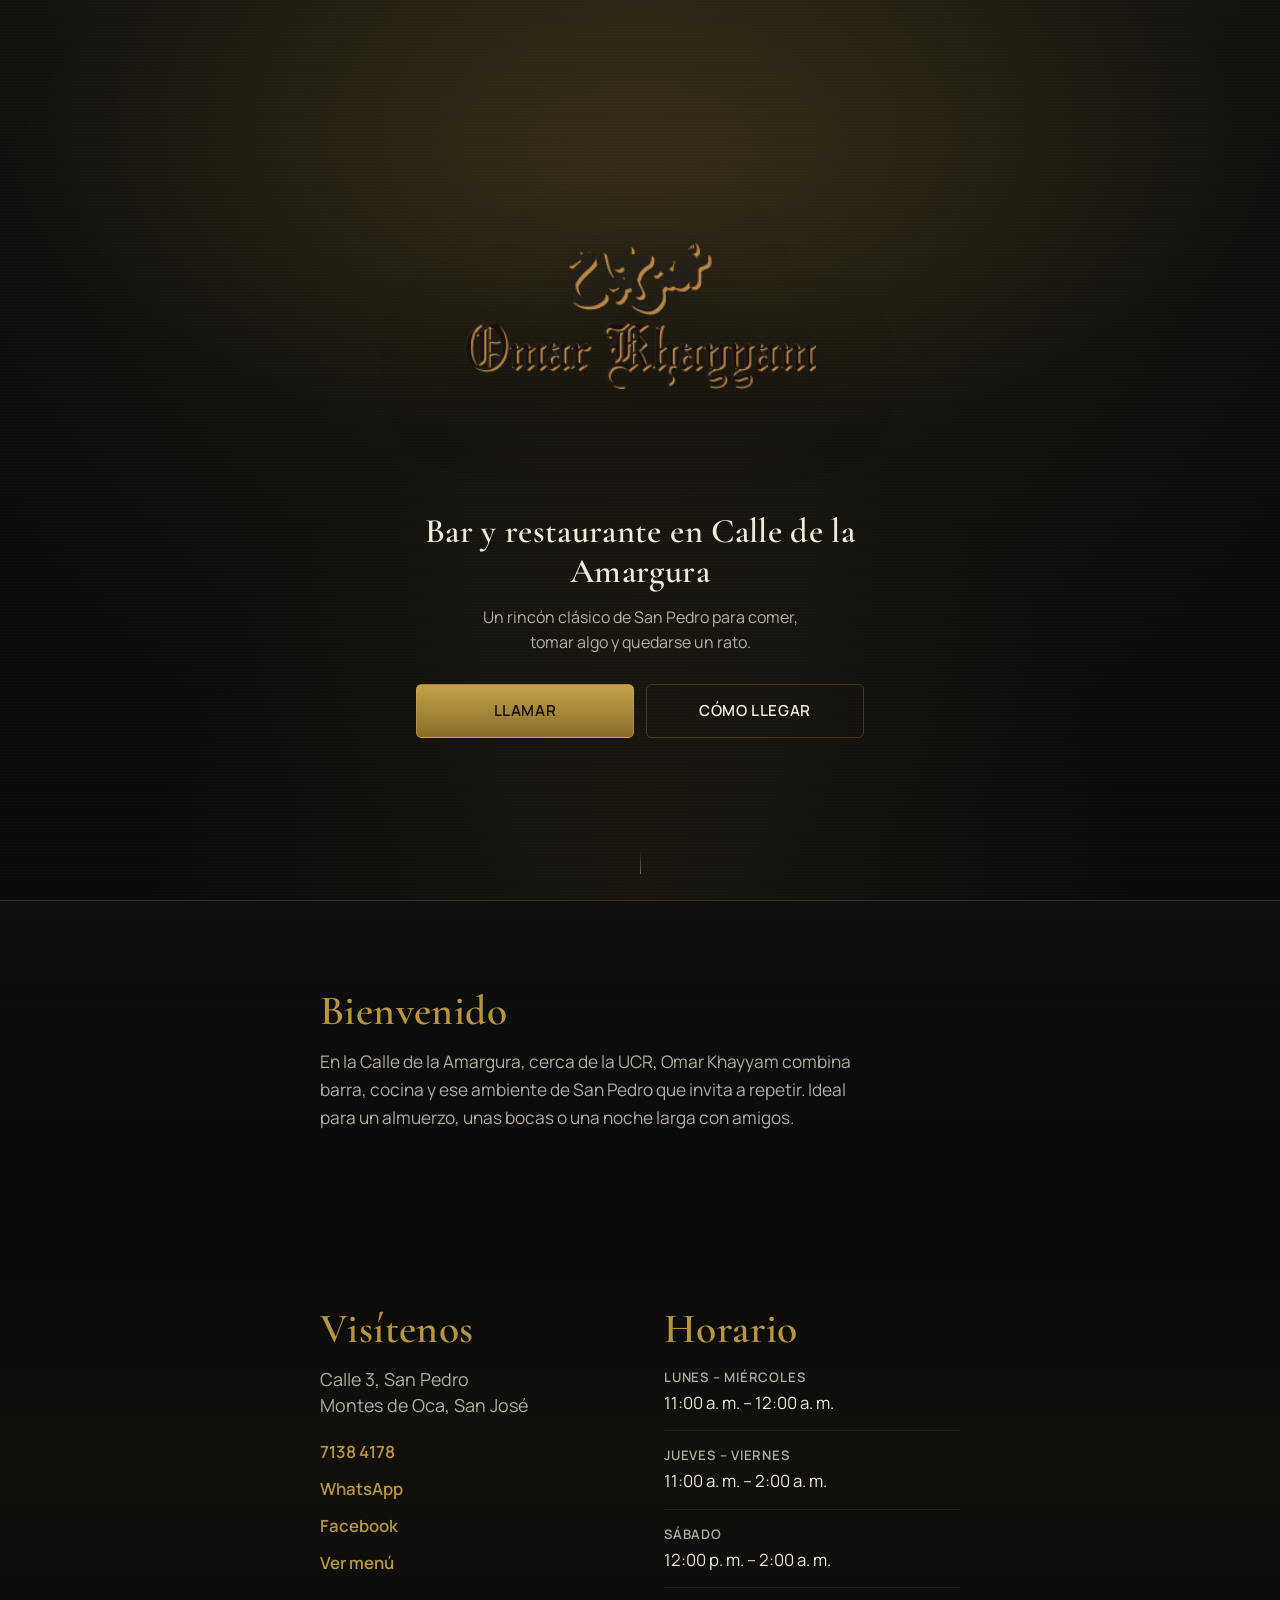
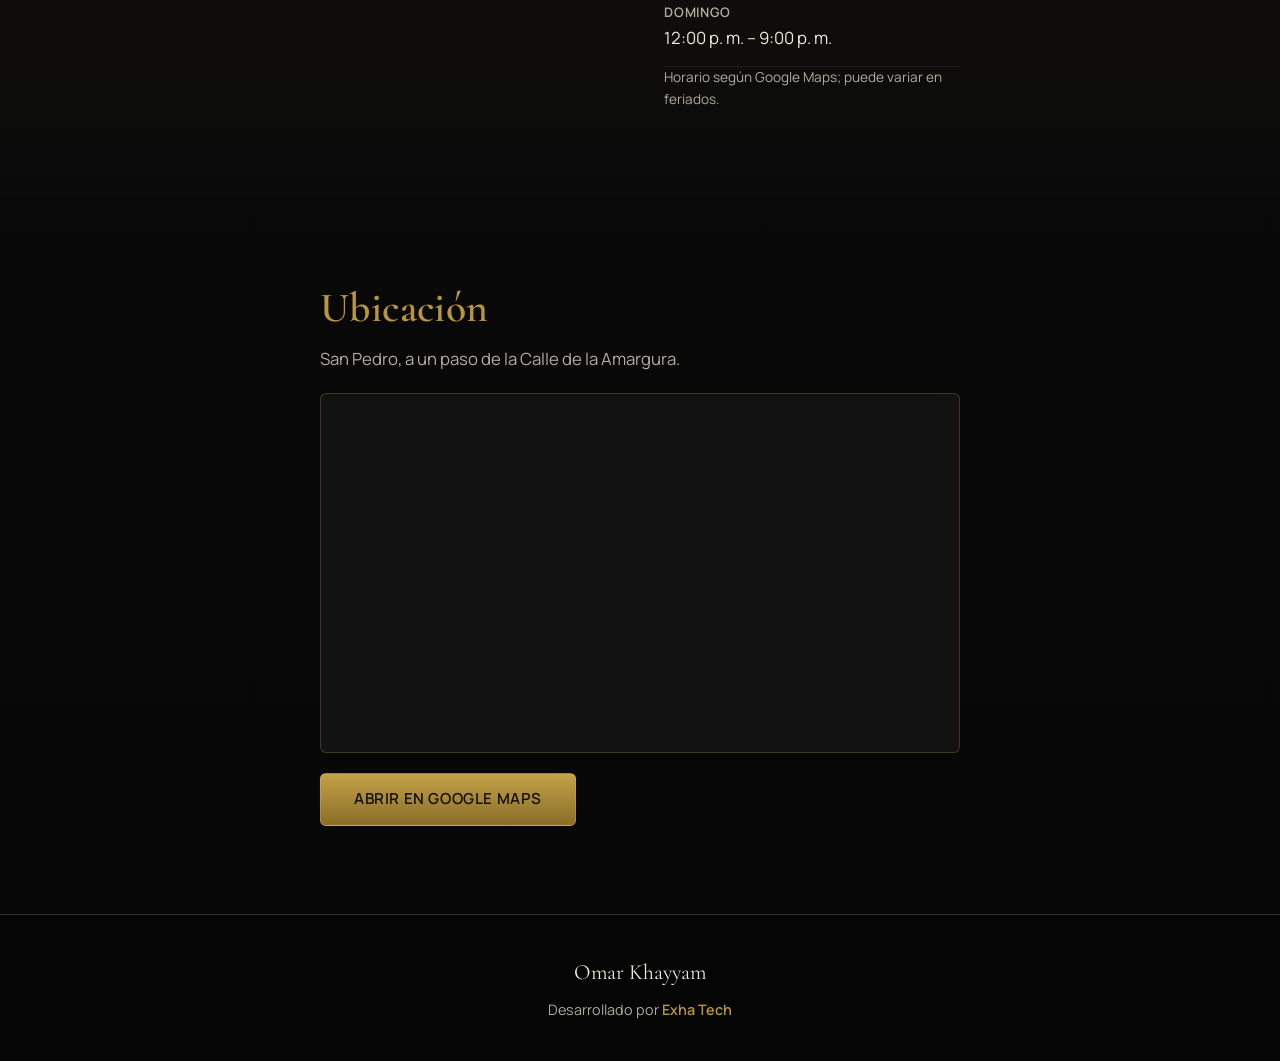
==== index.html @ d8bfaf37 "Add Omar Khayyam mobile-first landing page. Static site with Maps contact info, hours, and Exha Tech" ====
<!DOCTYPE html>
<html lang="es">
  <head>
    <meta charset="UTF-8" />
    <meta name="viewport" content="width=device-width, initial-scale=1, viewport-fit=cover" />
    <meta
      name="description"
      content="Omar Khayyam — bar y restaurante en Calle de la Amargura, San Pedro. Ambiente cercano, buena comida y barra abierta."
    />
    <meta name="theme-color" content="#0a0a0a" />
    <title>Omar Khayyam · Bar y Restaurante</title>
    <link rel="preconnect" href="https://fonts.googleapis.com" />
    <link rel="preconnect" href="https://fonts.gstatic.com" crossorigin />
    <link
      href="https://fonts.googleapis.com/css2?family=Cormorant+Garamond:ital,wght@0,500;0,600;1,500&family=Manrope:wght@400;500;600;700&display=swap"
      rel="stylesheet"
    />
    <link rel="stylesheet" href="styles.css" />
    <link rel="icon" href="assets/omar-khayyam-logo.png" type="image/png" />
  </head>
  <body>
    <a class="skip-link" href="#contenido">Ir al contenido</a>

    <header class="hero">
      <div class="hero__atmosphere" aria-hidden="true"></div>
      <div class="hero__inner">
        <img
          class="hero__logo"
          src="assets/omar-khayyam-logo.png"
          alt="Omar Khayyam"
          width="720"
          height="360"
          decoding="async"
          fetchpriority="high"
        />
        <p class="hero__tagline">Bar y restaurante en Calle de la Amargura</p>
        <p class="hero__lead">
          Un rincón clásico de San Pedro para comer, tomar algo y quedarse un rato.
        </p>
        <div class="hero__actions">
          <a class="btn btn--primary" href="tel:+50671384178">Llamar</a>
          <a
            class="btn btn--ghost"
            href="https://www.google.com/maps/dir/?api=1&destination=9.9337641,-84.051126"
            target="_blank"
            rel="noopener noreferrer"
            >Cómo llegar</a
          >
        </div>
      </div>
      <a class="hero__scroll" href="#contenido" aria-label="Ver más">
        <span></span>
      </a>
    </header>

    <main id="contenido">
      <section class="section section--intro" aria-labelledby="intro-title">
        <div class="wrap">
          <h2 id="intro-title">Bienvenido</h2>
          <p>
            En la Calle de la Amargura, cerca de la UCR, Omar Khayyam combina barra, cocina y ese
            ambiente de San Pedro que invita a repetir. Ideal para un almuerzo, unas bocas o una
            noche larga con amigos.
          </p>
        </div>
      </section>

      <section class="section section--visit" aria-labelledby="visit-title">
        <div class="wrap visit">
          <div class="visit__block">
            <h2 id="visit-title">Visítenos</h2>
            <p class="visit__address">
              Calle&nbsp;3, San Pedro<br />
              Montes de Oca, San José
            </p>
            <ul class="visit__links">
              <li>
                <a href="tel:+50671384178">7138&nbsp;4178</a>
              </li>
              <li>
                <a
                  href="https://wa.me/50671384178"
                  target="_blank"
                  rel="noopener noreferrer"
                  >WhatsApp</a
                >
              </li>
              <li>
                <a
                  href="https://www.facebook.com/profile.php?id=61550964747257"
                  target="_blank"
                  rel="noopener noreferrer"
                  >Facebook</a
                >
              </li>
              <li>
                <a
                  href="https://drive.google.com/file/d/1A5NFnJqWl_wByHuBesgqcaUxeRZfEnns/view"
                  target="_blank"
                  rel="noopener noreferrer"
                  >Ver menú</a
                >
              </li>
            </ul>
          </div>

          <div class="visit__block">
            <h2 id="hours-title">Horario</h2>
            <dl class="hours">
              <div>
                <dt>Lunes – Miércoles</dt>
                <dd>11:00&nbsp;a.&nbsp;m. – 12:00&nbsp;a.&nbsp;m.</dd>
              </div>
              <div>
                <dt>Jueves – Viernes</dt>
                <dd>11:00&nbsp;a.&nbsp;m. – 2:00&nbsp;a.&nbsp;m.</dd>
              </div>
              <div>
                <dt>Sábado</dt>
                <dd>12:00&nbsp;p.&nbsp;m. – 2:00&nbsp;a.&nbsp;m.</dd>
              </div>
              <div>
                <dt>Domingo</dt>
                <dd>12:00&nbsp;p.&nbsp;m. – 9:00&nbsp;p.&nbsp;m.</dd>
              </div>
            </dl>
            <p class="hours__note">Horario según Google Maps; puede variar en feriados.</p>
          </div>
        </div>
      </section>

      <section class="section section--map" aria-labelledby="map-title">
        <div class="wrap">
          <h2 id="map-title">Ubicación</h2>
          <p class="section__lead">San Pedro, a un paso de la Calle de la Amargura.</p>
          <div class="map-frame">
            <iframe
              title="Mapa de Omar Khayyam en Google Maps"
              loading="lazy"
              referrerpolicy="no-referrer-when-downgrade"
              src="https://www.google.com/maps/embed?pb=!1m18!1m12!1m3!1d3929.9!2d-84.051126!3d9.9337641!2m3!1f0!2f0!3f0!3m2!1i1024!2i768!4f13.1!3m3!1m2!1s0x8fa0e386882f47e9%3A0xe4ca27f29bae1faf!2sBar%20y%20Restaurante%20OK!5e0!3m2!1ses!2scr!4v1710000000000!5m2!1ses!2scr"
              allowfullscreen
            ></iframe>
          </div>
          <a
            class="btn btn--primary btn--block"
            href="https://www.google.com/maps/place/Bar+y+Restaurante+OK/@9.9337641,-84.051126,17z"
            target="_blank"
            rel="noopener noreferrer"
            >Abrir en Google Maps</a
          >
        </div>
      </section>
    </main>

    <footer class="footer">
      <div class="wrap footer__inner">
        <p class="footer__brand">Omar Khayyam</p>
        <p class="footer__credit">
          Desarrollado por
          <a href="https://exhatech.com" target="_blank" rel="noopener noreferrer">Exha Tech</a>
        </p>
      </div>
    </footer>

    <script src="main.js" defer></script>
  </body>
</html>
---- styles.css ----
:root {
  --bg: #0a0a0a;
  --bg-elevated: #121212;
  --ink: #f2ead8;
  --ink-soft: rgba(242, 234, 216, 0.72);
  --gold: #b8963e;
  --gold-deep: #8a6d28;
  --gold-soft: rgba(184, 150, 62, 0.18);
  --line: rgba(184, 150, 62, 0.28);
  --font-display: "Cormorant Garamond", Georgia, serif;
  --font-body: "Manrope", system-ui, sans-serif;
  --space: clamp(1.25rem, 4vw, 2rem);
  --max: 40rem;
  --ease: cubic-bezier(0.22, 1, 0.36, 1);
}

*,
*::before,
*::after {
  box-sizing: border-box;
}

html {
  scroll-behavior: smooth;
}

@media (prefers-reduced-motion: reduce) {
  html {
    scroll-behavior: auto;
  }

  *,
  *::before,
  *::after {
    animation-duration: 0.01ms !important;
    animation-iteration-count: 1 !important;
    transition-duration: 0.01ms !important;
  }
}

body {
  margin: 0;
  min-height: 100dvh;
  font-family: var(--font-body);
  font-size: 1.05rem;
  line-height: 1.6;
  color: var(--ink);
  background:
    radial-gradient(120% 80% at 50% -10%, rgba(138, 109, 40, 0.22), transparent 55%),
    linear-gradient(180deg, #0d0d0d 0%, var(--bg) 40%, #070707 100%);
  background-color: var(--bg);
  -webkit-font-smoothing: antialiased;
  text-rendering: optimizeLegibility;
}

img {
  max-width: 100%;
  height: auto;
  display: block;
}

a {
  color: var(--gold);
  text-decoration-thickness: 1px;
  text-underline-offset: 0.18em;
  transition: color 0.2s var(--ease);
}

a:hover {
  color: #d4b45a;
}

.skip-link {
  position: absolute;
  left: 1rem;
  top: -3rem;
  z-index: 20;
  padding: 0.6rem 0.9rem;
  background: var(--gold);
  color: #111;
  font-weight: 600;
  text-decoration: none;
}

.skip-link:focus {
  top: 1rem;
}

.wrap {
  width: min(100% - 2 * var(--space), var(--max));
  margin-inline: auto;
}

/* Hero */
.hero {
  position: relative;
  min-height: 100dvh;
  display: grid;
  place-items: center;
  padding: calc(var(--space) + env(safe-area-inset-top)) var(--space)
    calc(3.5rem + env(safe-area-inset-bottom));
  overflow: hidden;
  isolation: isolate;
}

.hero__atmosphere {
  position: absolute;
  inset: 0;
  z-index: -1;
  background:
    radial-gradient(ellipse 70% 45% at 50% 18%, rgba(184, 150, 62, 0.14), transparent 70%),
    radial-gradient(circle at 50% 100%, rgba(184, 150, 62, 0.08), transparent 45%),
    repeating-linear-gradient(
      0deg,
      transparent,
      transparent 2px,
      rgba(255, 255, 255, 0.012) 2px,
      rgba(255, 255, 255, 0.012) 3px
    );
}

.hero__inner {
  width: min(100%, 28rem);
  text-align: center;
}

.hero__logo {
  width: min(88vw, 22rem);
  margin: 0 auto 1.35rem;
  filter: drop-shadow(0 18px 40px rgba(0, 0, 0, 0.55));
  animation: rise 1s var(--ease) both;
}

.hero__tagline {
  margin: 0;
  font-family: var(--font-display);
  font-size: clamp(1.55rem, 5.5vw, 2.15rem);
  font-weight: 600;
  line-height: 1.15;
  letter-spacing: 0.01em;
  color: var(--ink);
  animation: rise 1s var(--ease) 0.12s both;
}

.hero__lead {
  margin: 0.85rem auto 0;
  max-width: 22rem;
  color: var(--ink-soft);
  font-size: 1rem;
  animation: rise 1s var(--ease) 0.22s both;
}

.hero__actions {
  display: grid;
  gap: 0.75rem;
  margin-top: 1.75rem;
  animation: rise 1s var(--ease) 0.32s both;
}

.hero__scroll {
  position: absolute;
  left: 50%;
  bottom: calc(1.1rem + env(safe-area-inset-bottom));
  transform: translateX(-50%);
  width: 2rem;
  height: 2.5rem;
  display: grid;
  place-items: center;
  opacity: 0.7;
}

.hero__scroll span {
  width: 1px;
  height: 1.4rem;
  background: linear-gradient(to bottom, transparent, var(--gold));
  animation: drip 1.8s var(--ease) infinite;
}

/* Buttons */
.btn {
  display: inline-flex;
  align-items: center;
  justify-content: center;
  min-height: 3.1rem;
  padding: 0.85rem 1.25rem;
  border-radius: 0.35rem;
  font-family: var(--font-body);
  font-size: 0.95rem;
  font-weight: 600;
  letter-spacing: 0.04em;
  text-transform: uppercase;
  text-decoration: none;
  transition:
    transform 0.2s var(--ease),
    background 0.2s var(--ease),
    border-color 0.2s var(--ease),
    color 0.2s var(--ease);
}

.btn:active {
  transform: translateY(1px);
}

.btn--primary {
  background: linear-gradient(180deg, #c4a24a 0%, var(--gold-deep) 100%);
  color: #14110a;
  border: 1px solid rgba(212, 180, 90, 0.35);
}

.btn--primary:hover {
  color: #0d0b07;
  background: linear-gradient(180deg, #d0ae55 0%, #9a7a2f 100%);
}

.btn--ghost {
  background: transparent;
  color: var(--ink);
  border: 1px solid var(--line);
}

.btn--ghost:hover {
  color: var(--ink);
  border-color: rgba(184, 150, 62, 0.55);
  background: var(--gold-soft);
}

.btn--block {
  width: 100%;
  margin-top: 1.25rem;
}

/* Sections */
.section {
  padding: clamp(3.5rem, 10vw, 5.5rem) 0;
}

.section h2 {
  margin: 0 0 0.85rem;
  font-family: var(--font-display);
  font-size: clamp(2rem, 7vw, 2.6rem);
  font-weight: 600;
  line-height: 1.1;
  letter-spacing: 0.01em;
  color: var(--gold);
}

.section p,
.section__lead {
  margin: 0;
  color: var(--ink-soft);
}

.section--intro {
  border-top: 1px solid var(--line);
  background: linear-gradient(180deg, rgba(18, 18, 18, 0.65), transparent);
}

.section--intro p {
  font-size: 1.08rem;
  max-width: 34rem;
}

.section--visit {
  background:
    linear-gradient(180deg, transparent, rgba(184, 150, 62, 0.04) 40%, transparent),
    var(--bg);
}

.visit {
  display: grid;
  gap: 2.75rem;
}

.visit__address {
  font-size: 1.12rem;
  color: var(--ink);
  line-height: 1.45;
}

.visit__links {
  list-style: none;
  margin: 1.25rem 0 0;
  padding: 0;
  display: grid;
  gap: 0.65rem;
}

.visit__links a {
  font-weight: 600;
  text-decoration: none;
  border-bottom: 1px solid transparent;
}

.visit__links a:hover {
  border-bottom-color: currentColor;
}

.hours {
  margin: 0;
  display: grid;
  gap: 0.85rem;
}

.hours > div {
  display: grid;
  gap: 0.15rem;
  padding-bottom: 0.85rem;
  border-bottom: 1px solid rgba(242, 234, 216, 0.08);
}

.hours dt {
  font-size: 0.82rem;
  font-weight: 600;
  letter-spacing: 0.06em;
  text-transform: uppercase;
  color: var(--ink-soft);
}

.hours dd {
  margin: 0;
  color: var(--ink);
  font-size: 1.05rem;
}

.hours__note {
  margin-top: 1rem;
  font-size: 0.85rem;
  color: rgba(242, 234, 216, 0.5);
}

.map-frame {
  margin-top: 1.25rem;
  border: 1px solid var(--line);
  border-radius: 0.4rem;
  overflow: hidden;
  background: var(--bg-elevated);
  aspect-ratio: 4 / 3;
}

.map-frame iframe {
  width: 100%;
  height: 100%;
  border: 0;
  filter: grayscale(0.25) contrast(1.05);
}

/* Footer */
.footer {
  padding: 2.5rem 0 calc(2.5rem + env(safe-area-inset-bottom));
  border-top: 1px solid var(--line);
  background: #050505;
}

.footer__inner {
  text-align: center;
}

.footer__brand {
  margin: 0;
  font-family: var(--font-display);
  font-size: 1.35rem;
  color: var(--ink);
}

.footer__credit {
  margin: 0.55rem 0 0;
  font-size: 0.9rem;
  color: var(--ink-soft);
}

.footer__credit a {
  font-weight: 600;
  text-decoration: none;
}

.footer__credit a:hover {
  text-decoration: underline;
}

.reveal {
  opacity: 0;
  transform: translateY(1rem);
  transition:
    opacity 0.7s var(--ease),
    transform 0.7s var(--ease);
}

.reveal.is-visible {
  opacity: 1;
  transform: translateY(0);
}

@keyframes rise {
  from {
    opacity: 0;
    transform: translateY(1.1rem);
  }
  to {
    opacity: 1;
    transform: translateY(0);
  }
}

@keyframes drip {
  0%,
  100% {
    transform: scaleY(0.55);
    opacity: 0.35;
    transform-origin: top;
  }
  50% {
    transform: scaleY(1);
    opacity: 0.9;
    transform-origin: top;
  }
}

@media (min-width: 720px) {
  .hero__actions {
    grid-template-columns: 1fr 1fr;
  }

  .visit {
    grid-template-columns: 1fr 1fr;
    gap: 3rem;
    align-items: start;
  }

  .map-frame {
    aspect-ratio: 16 / 9;
  }

  .btn--block {
    width: auto;
    min-width: 16rem;
  }
}
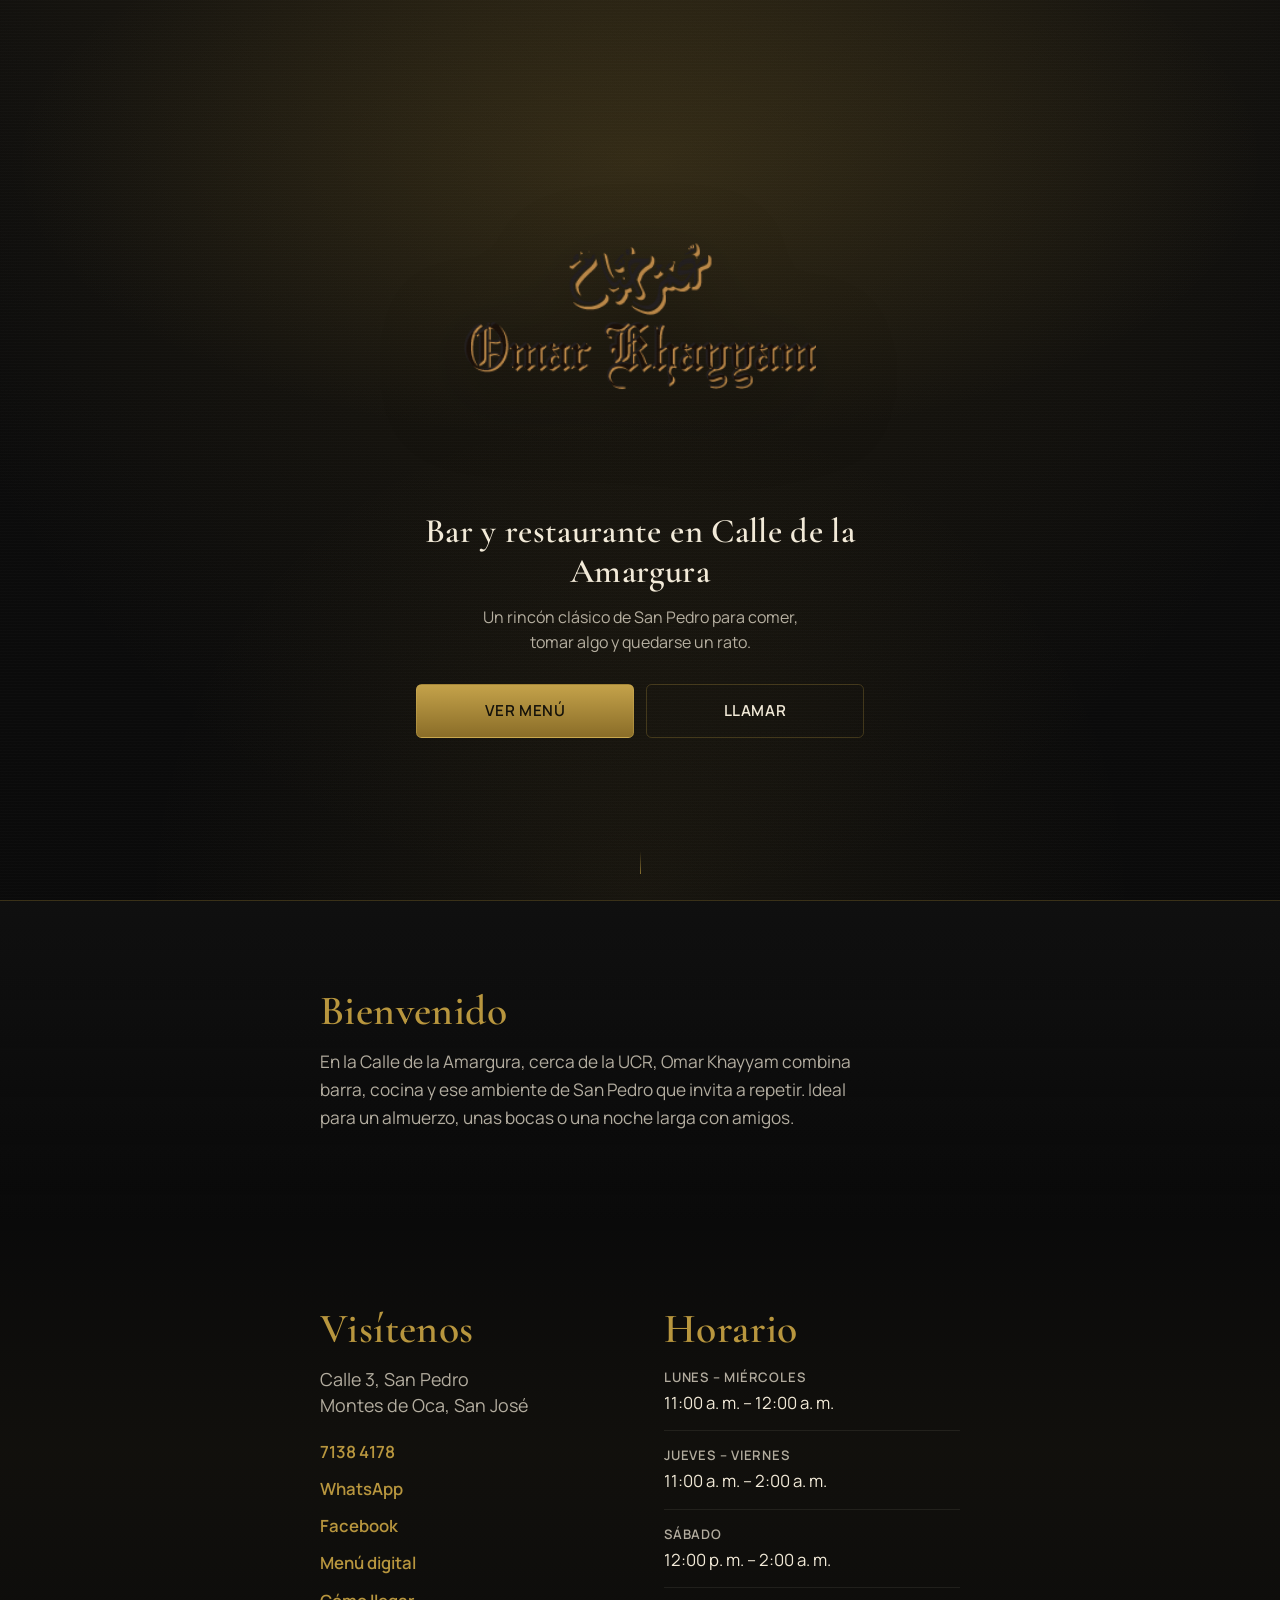
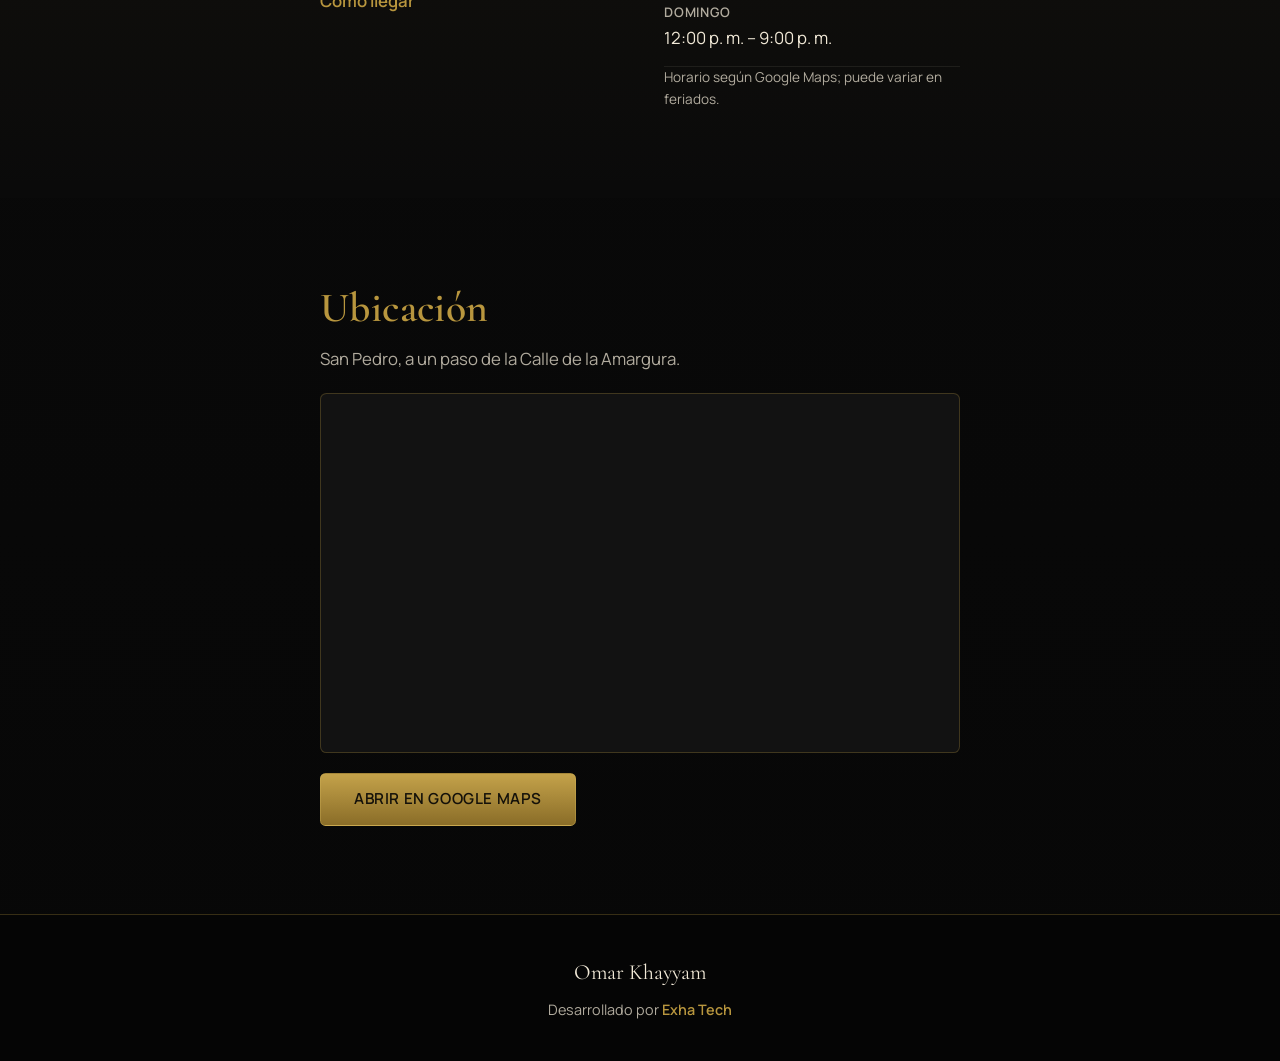
==== commit fd23695c: "Add Quericó-style digital menu from the PDF catalog. Browseable categories, search, and item detail;" ====
--- a/index.html
+++ b/index.html
@@ -38,14 +38,8 @@
           Un rincón clásico de San Pedro para comer, tomar algo y quedarse un rato.
         </p>
         <div class="hero__actions">
-          <a class="btn btn--primary" href="tel:+50671384178">Llamar</a>
-          <a
-            class="btn btn--ghost"
-            href="https://www.google.com/maps/dir/?api=1&destination=9.9337641,-84.051126"
-            target="_blank"
-            rel="noopener noreferrer"
-            >Cómo llegar</a
-          >
+          <a class="btn btn--primary" href="/menu">Ver menú</a>
+          <a class="btn btn--ghost" href="tel:+50671384178">Llamar</a>
         </div>
       </div>
       <a class="hero__scroll" href="#contenido" aria-label="Ver más">
@@ -94,11 +88,14 @@
                 >
               </li>
               <li>
+                <a href="/menu">Menú digital</a>
+              </li>
+              <li>
                 <a
-                  href="https://drive.google.com/file/d/1A5NFnJqWl_wByHuBesgqcaUxeRZfEnns/view"
+                  href="https://www.google.com/maps/dir/?api=1&destination=9.9337641,-84.051126"
                   target="_blank"
                   rel="noopener noreferrer"
-                  >Ver menú</a
+                  >Cómo llegar</a
                 >
               </li>
             </ul>
@@ -138,7 +135,7 @@
               title="Mapa de Omar Khayyam en Google Maps"
               loading="lazy"
               referrerpolicy="no-referrer-when-downgrade"
-              src="https://www.google.com/maps/embed?pb=!1m18!1m12!1m3!1d3929.9!2d-84.051126!3d9.9337641!2m3!1f0!2f0!3f0!3m2!1i1024!2i768!4f13.1!3m3!1m2!1s0x8fa0e386882f47e9%3A0xe4ca27f29bae1faf!2sBar%20y%20Restaurante%20OK!5e0!3m2!1ses!2scr!4v1710000000000!5m2!1ses!2scr"
+              src="https://www.google.com/maps?q=Bar+y+Restaurante+OK,+Calle+3,+San+Pedro&ll=9.9337641,-84.051126&z=17&output=embed"
               allowfullscreen
             ></iframe>
           </div>
